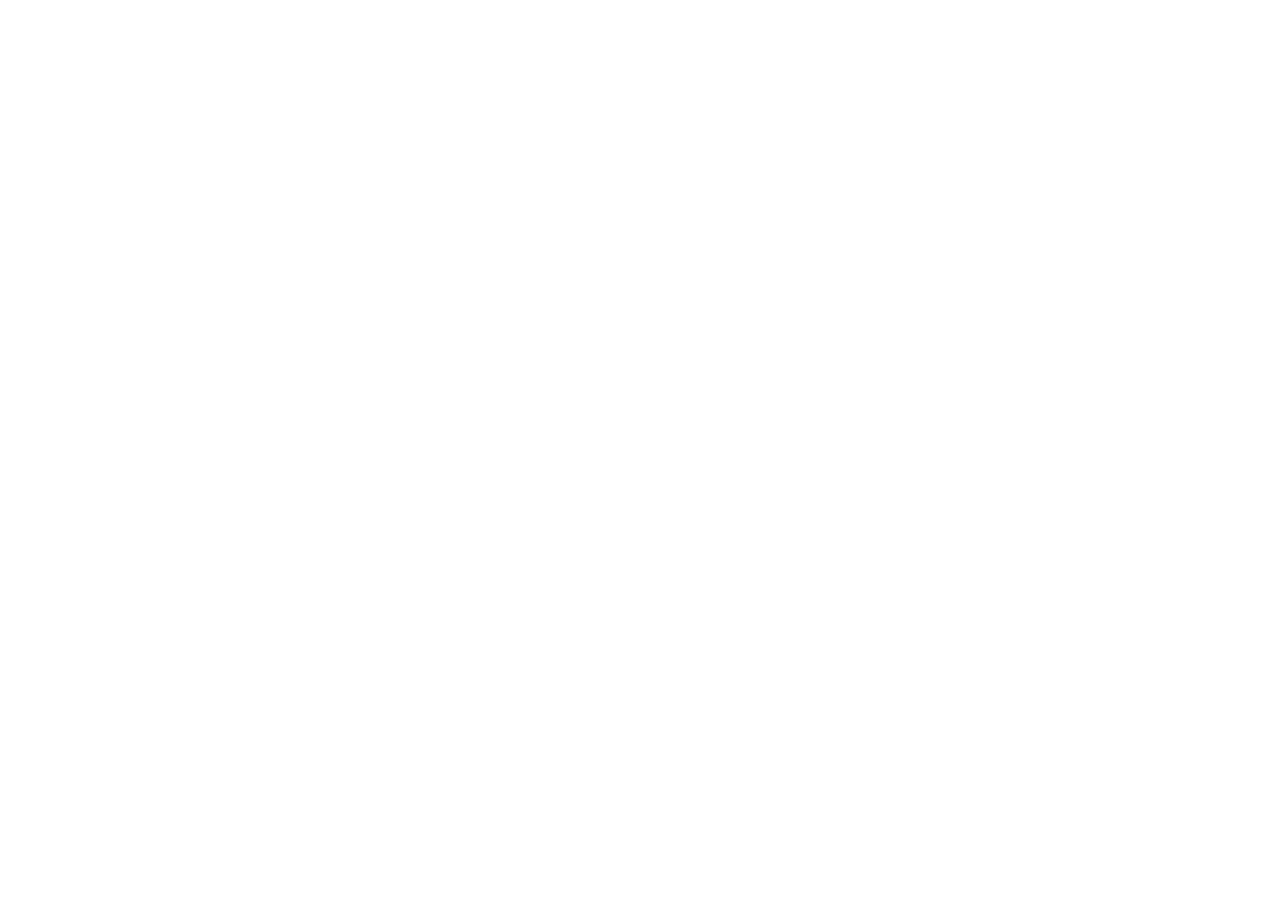
==== 1.html @ f25ff730 "initial" ====
<!DOCTYPE html>
<html lang="">

<head>
    <meta charset="utf-8">
    <meta name="viewport" content="width=device-width, initial-scale=1.0">
    <title>flatland.earth - empty-machine-example</title>
    <style>
        html,
        body {
            padding: 0;
            margin: 0;
            height: 100%;
            overflow: hidden;
        }
    </style>
    <script src="../flatland/public/lib/p5.js"></script>
    <script src="../flatland/public/lib/dat.gui/dat.gui.min.js"></script>
    <script src="../flatland/public/lib/socket.io/socket.io.js"></script> 
    <script src="../flatland/public/lib/flatland.js"></script>
    <script src="1.js"></script>

</head>

<body>

    <main>
    </main>
</body>

</html>
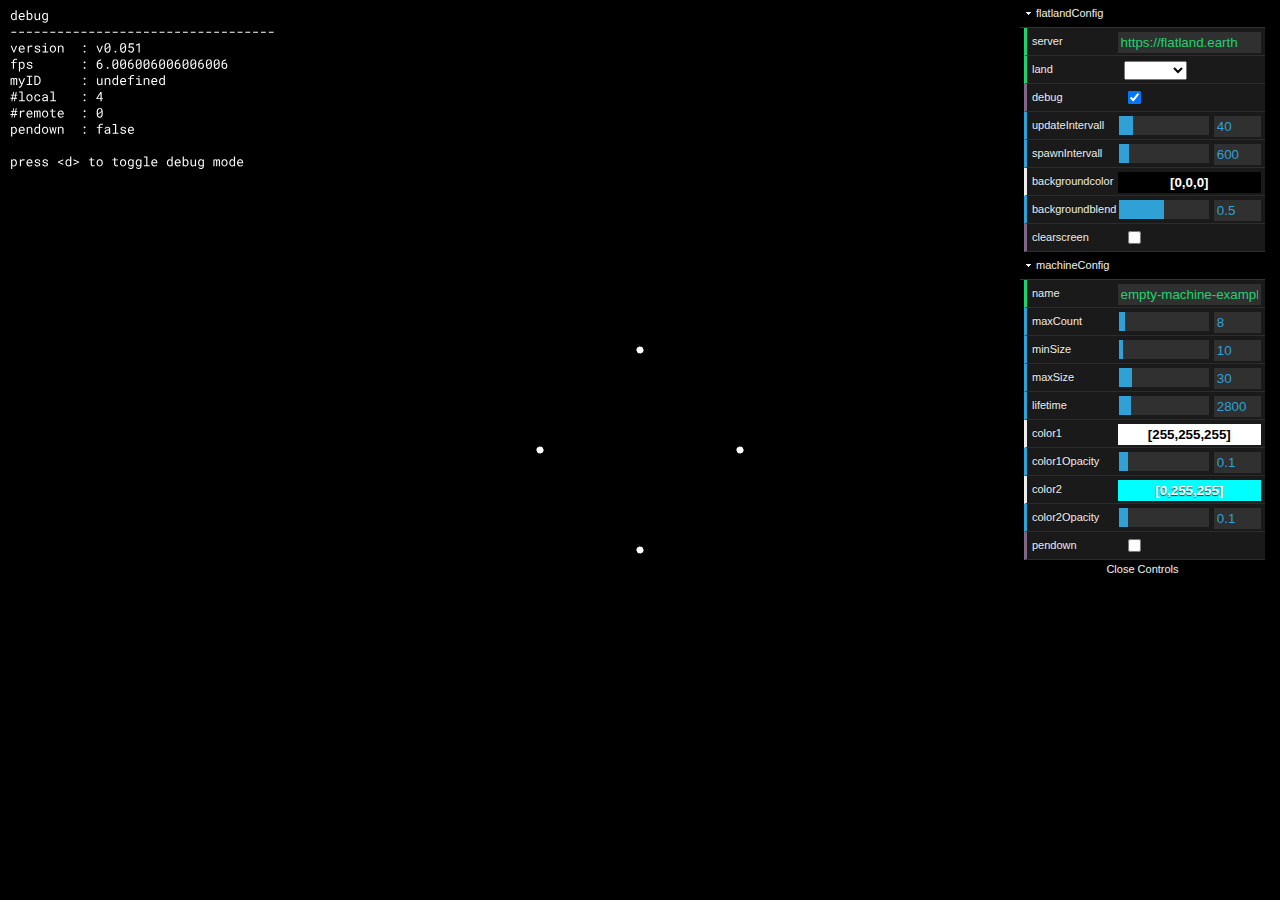
==== commit d069d055: "update" ====
--- a/1.html
+++ b/1.html
@@ -4,7 +4,7 @@
 <head>
     <meta charset="utf-8">
     <meta name="viewport" content="width=device-width, initial-scale=1.0">
-    <title>flatland.earth - empty-machine-example</title>
+    <title>flatland.earth - 3-dots</title>
     <style>
         html,
         body {
@@ -14,10 +14,11 @@
             overflow: hidden;
         }
     </style>
-    <script src="../flatland/public/lib/p5.js"></script>
-    <script src="../flatland/public/lib/dat.gui/dat.gui.min.js"></script>
-    <script src="../flatland/public/lib/socket.io/socket.io.js"></script> 
-    <script src="../flatland/public/lib/flatland.js"></script>
+    <script src="/lib/p5.min.js"></script>
+    <script src="/lib/addons/p5.sound.min.js"></script>
+    <script src="/lib/dat.gui/dat.gui.min.js"></script>
+    <script src="/lib/socket.io/socket.io.js"></script> 
+    <script src="/lib/flatland.js"></script>
     <script src="1.js"></script>
 
 </head>
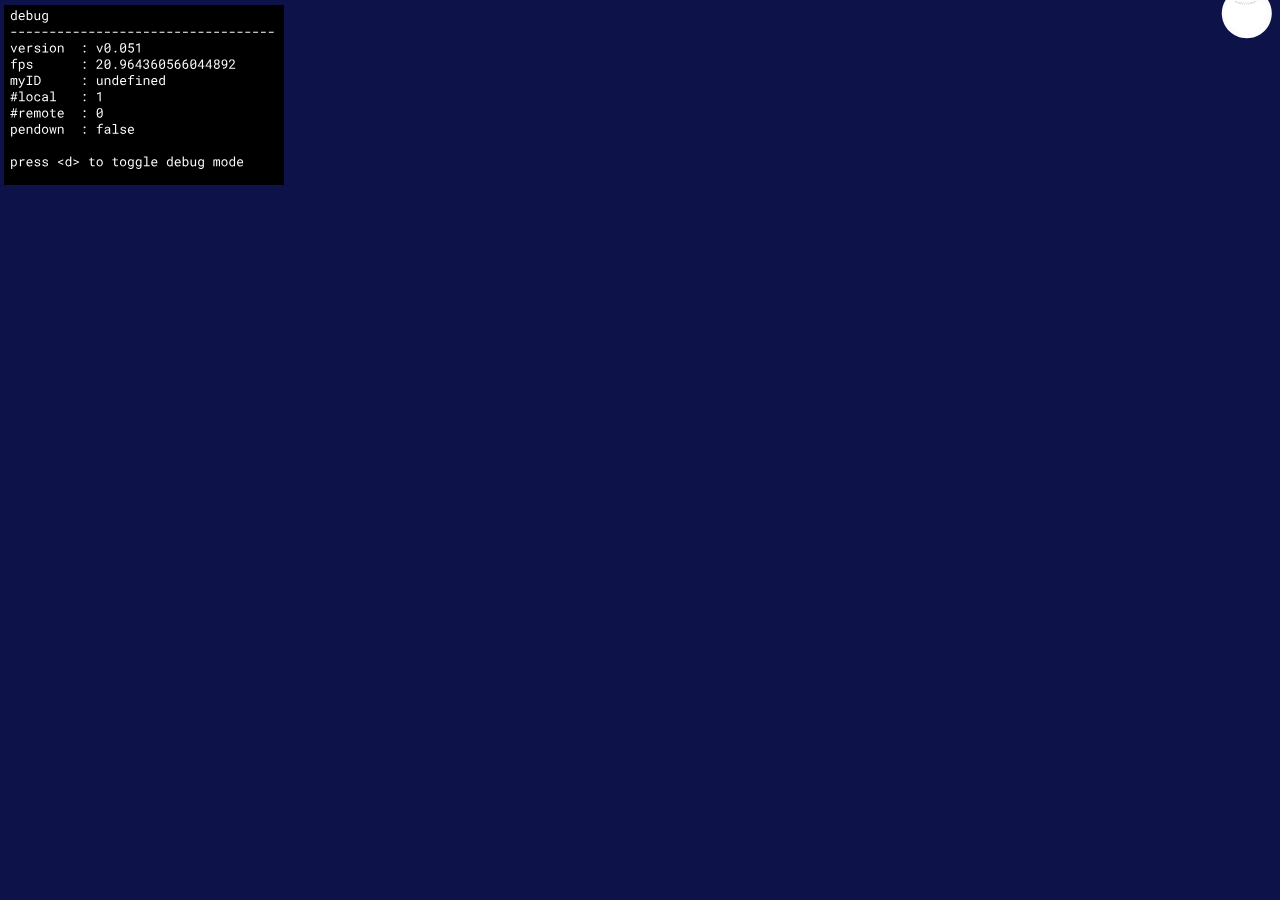
==== commit af60d65a: "index" ====
--- a/1.html
+++ b/1.html
@@ -14,6 +14,7 @@
             overflow: hidden;
         }
     </style>
+    <link rel="stylesheet" type="text/css" href="/assets/css/3-dots.css">
     <script src="/lib/p5.min.js"></script>
     <script src="/lib/addons/p5.sound.min.js"></script>
     <script src="/lib/dat.gui/dat.gui.min.js"></script>
--- a/assets/css/3-dots.css
+++ b/assets/css/3-dots.css
@@ -0,0 +1,3 @@
+.dg {
+	display: none;
+}